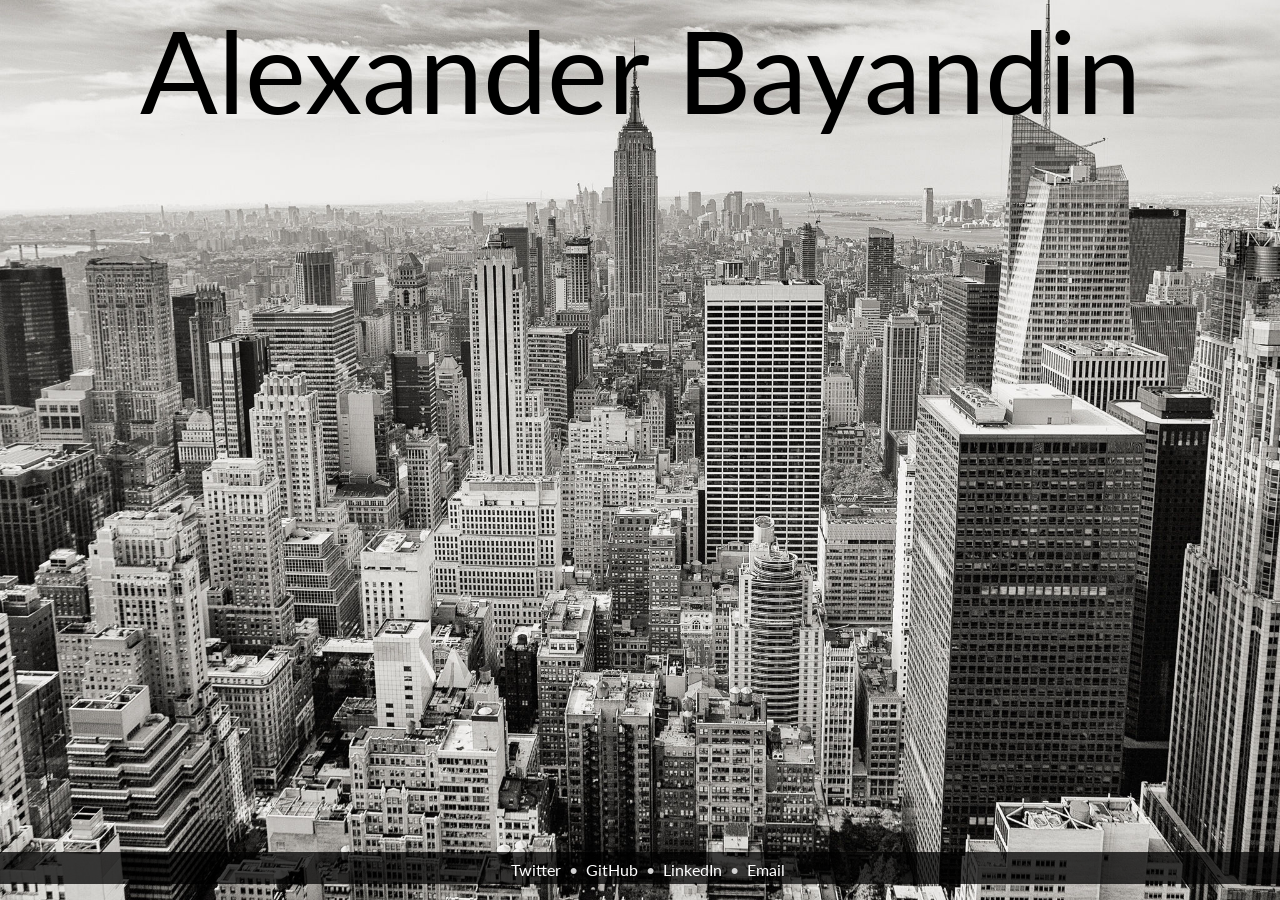
==== index.html @ d18044d2 "Fix mobile layout Closes #1" ====
<!DOCTYPE HTML>

<html>
<head>
    <meta charset="utf-8">
    <title>Alexander Bayandin</title>
    <link rel="author" href="https://twitter.com/abayandin">
    <link rel="icon" href="images/favicon.ico">
    <link rel="stylesheet" type="text/css" href="http://fonts.googleapis.com/css?family=Lato:100">
    <style>
        html, body {
            border: 0;
            padding: 0;
            margin: 0;
        }

        html {
            background: url(images/newyork.jpg) no-repeat center center fixed;
            min-height: 100%;
            -webkit-background-size: cover;
            -moz-background-size: cover;
            -o-background-size: cover;
            background-size: cover;
        }

        body {
            font-family: 'Lato', sans-serif;
        }

        main {
            font-size: 7em;
            font-size: 9vw;
            text-align: center;
        }

        footer {
            bottom: 0;
            padding: 0.5em;
            position: fixed;
            margin-bottom: 1em;
            height: 1em;
            width: 100%;
            background: rgba(0, 0, 0, 0.75);
            color: lightgray;
            font-size: 1em;
            text-align: center;
        }

        a {
            color: #fff;
            text-decoration: none;
        }

        a:hover {
            color: lightgray;
        }
    </style>
</head>
<body>
<main>
    Alexander Bayandin
</main>
<footer>
    <a title="My tweets" rel="me" target="_blank" href="https://twitter.com/abayandin">Twitter</a>
    &nbsp;&bull;&nbsp;
    <a title="My code" rel="me" target="_blank" href="https://github.com/bayandin">GitHub</a>
    &nbsp;&bull;&nbsp;
    <a title="My experience" rel="me" target="_blank" href="https://www.linkedin.com/in/bayandin">LinkedIn</a>
    &nbsp;&bull;&nbsp;
    <a title="Email me" rel="me" target="_blank" href="mailto:Alexander%20Bayandin%3Ca.bayandin@gmail.com%3E">Email</a>
</footer>
</body>
</html>
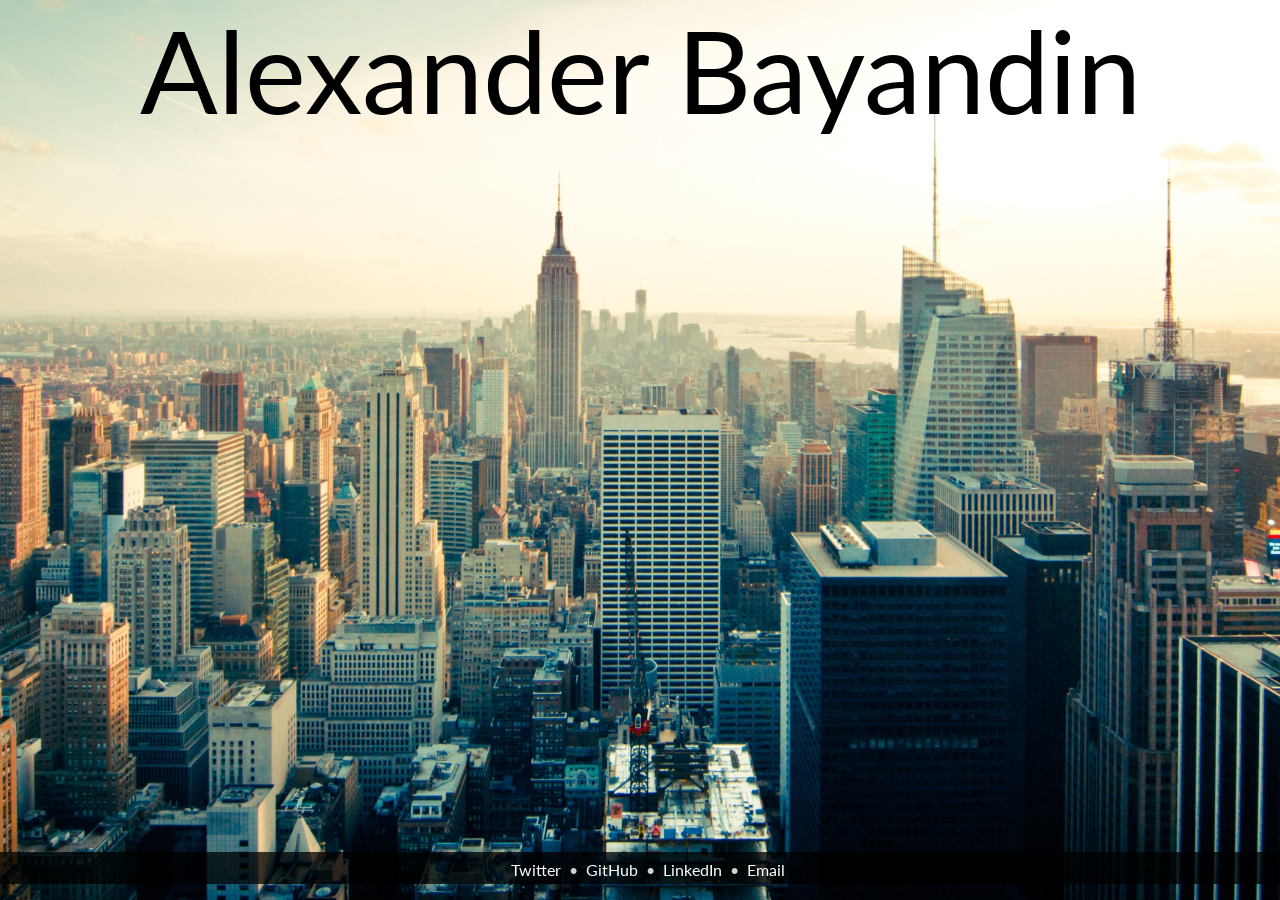
==== commit 8ec68775: "Update background image. Remove CSS prefixes" ====
--- a/index.html
+++ b/index.html
@@ -4,23 +4,20 @@
 <head>
     <meta charset="utf-8">
     <title>Alexander Bayandin</title>
-    <link rel="author" href="https://twitter.com/abayandin">
+    <link rel="author" href="https://plus.google.com/+AlexanderBayandin">
     <link rel="icon" href="images/favicon.ico">
     <link rel="stylesheet" type="text/css" href="http://fonts.googleapis.com/css?family=Lato:100">
     <style>
         html, body {
             border: 0;
+            margin: 0;
             padding: 0;
-            margin: 0;
         }
 
         html {
-            background: url(images/newyork.jpg) no-repeat center center fixed;
+            background: url(images/background.jpg) no-repeat center center fixed;
+            background-size: cover;
             min-height: 100%;
-            -webkit-background-size: cover;
-            -moz-background-size: cover;
-            -o-background-size: cover;
-            background-size: cover;
         }
 
         body {
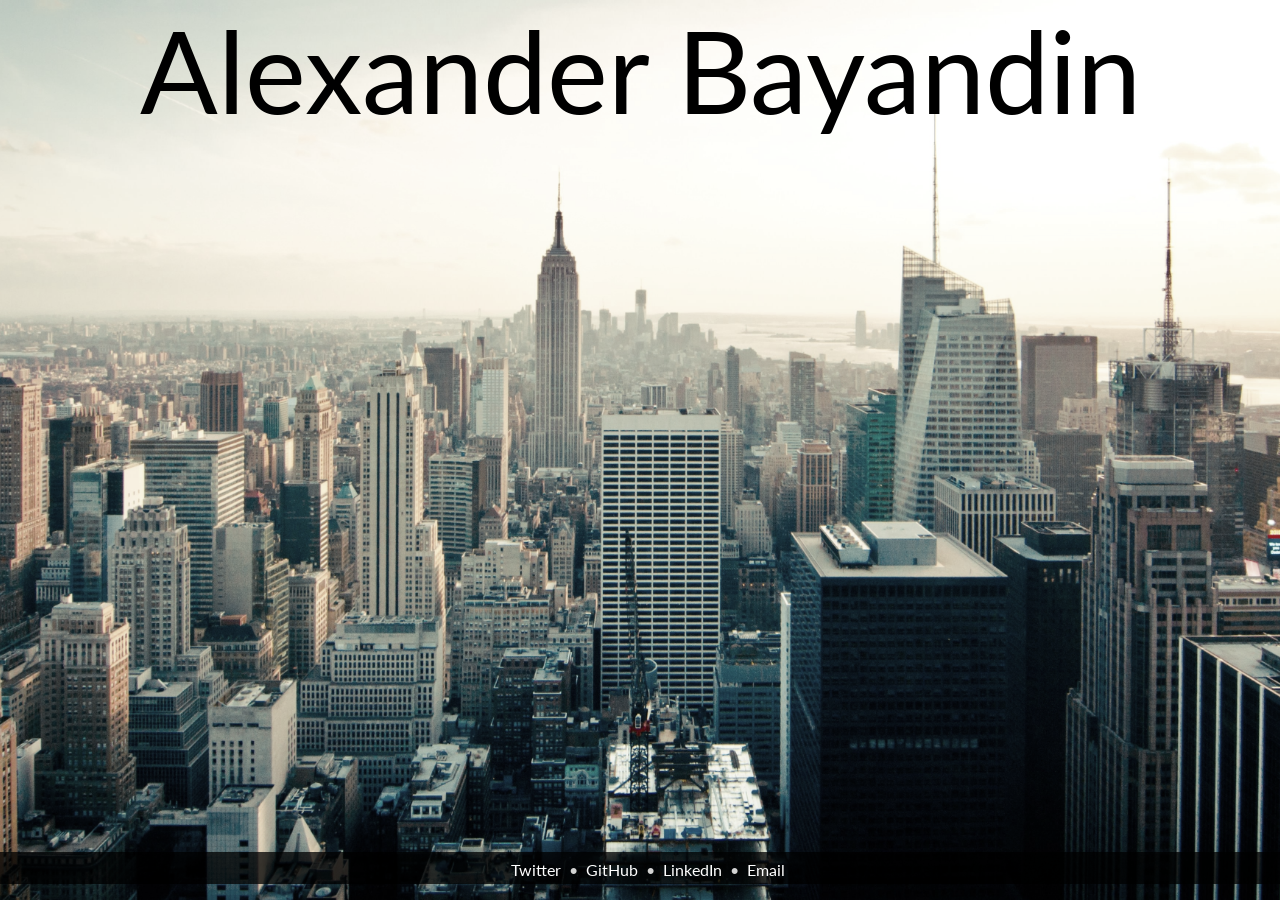
==== commit ceb441b3: "Add CSS filter" ====
--- a/index.html
+++ b/index.html
@@ -1,6 +1,6 @@
 <!DOCTYPE HTML>
 
-<html>
+<html id="html">
 <head>
     <meta charset="utf-8">
     <title>Alexander Bayandin</title>
@@ -54,9 +54,11 @@
     </style>
 </head>
 <body>
+
 <main>
     Alexander Bayandin
 </main>
+
 <footer>
     <a title="My tweets" rel="me" target="_blank" href="https://twitter.com/abayandin">Twitter</a>
     &nbsp;&bull;&nbsp;
@@ -66,5 +68,16 @@
     &nbsp;&bull;&nbsp;
     <a title="Email me" rel="me" target="_blank" href="mailto:Alexander%20Bayandin%3Ca.bayandin@gmail.com%3E">Email</a>
 </footer>
+
+<script>
+    (function () {
+        var now = new Date();
+        var time = (now.getTime() - now.setHours(0, 0, 0, 0)) / 1000 / 60;
+        var saturation = 1 - Math.abs(time / 720 - 1);
+
+        document.getElementById("html").style.webkitFilter = "saturate(" + saturation + ")";
+    })()
+</script>
+
 </body>
 </html>
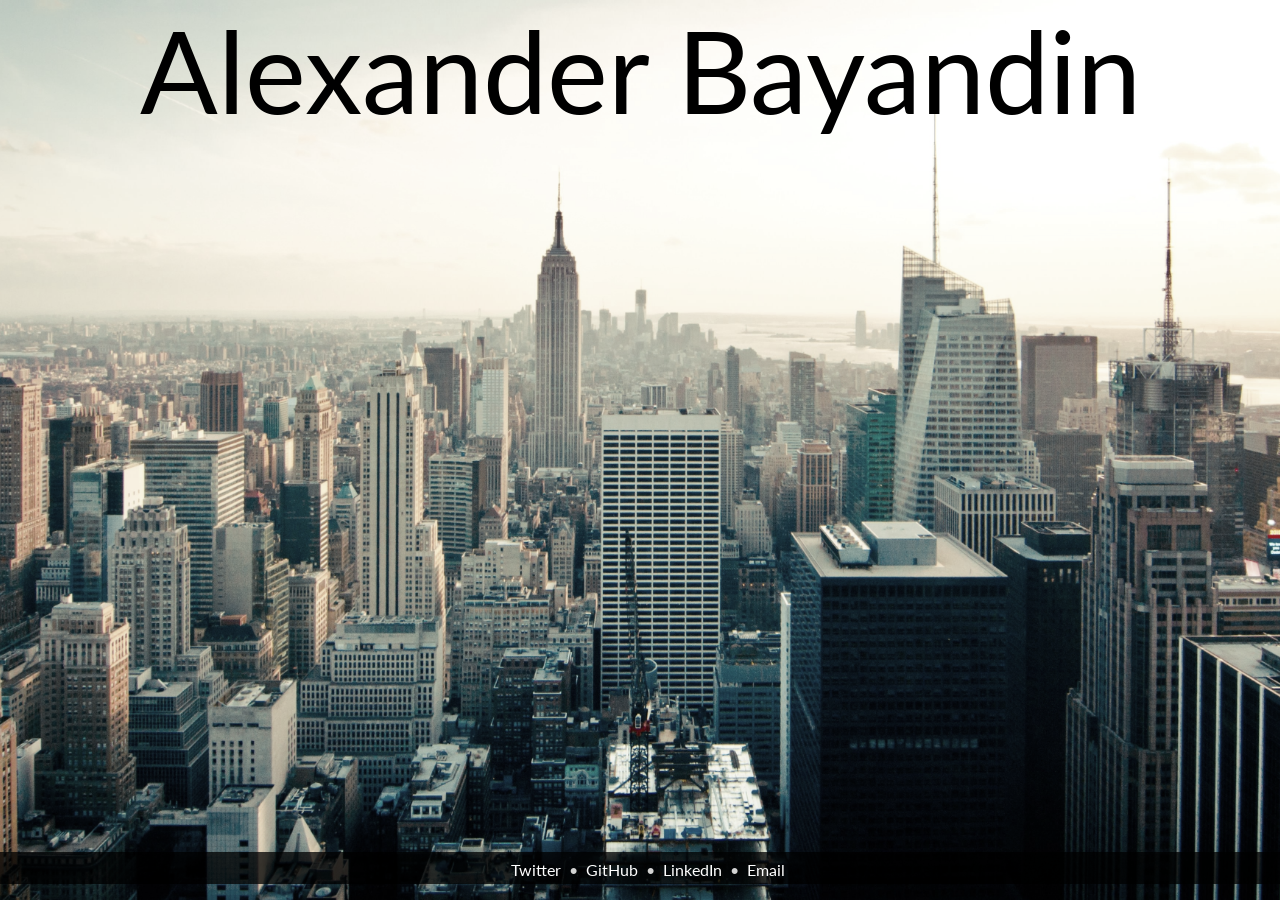
==== commit 8075630d: "Prevent zooming in mobile browsers" ====
--- a/index.html
+++ b/index.html
@@ -3,6 +3,7 @@
 <html id="html">
 <head>
     <meta charset="utf-8">
+    <meta name="viewport" content="width=device-width, initial-scale=1, maximum-scale=1, user-scalable=0"/>
     <title>Alexander Bayandin</title>
     <link rel="author" href="https://plus.google.com/+AlexanderBayandin">
     <link rel="icon" href="images/favicon.ico">
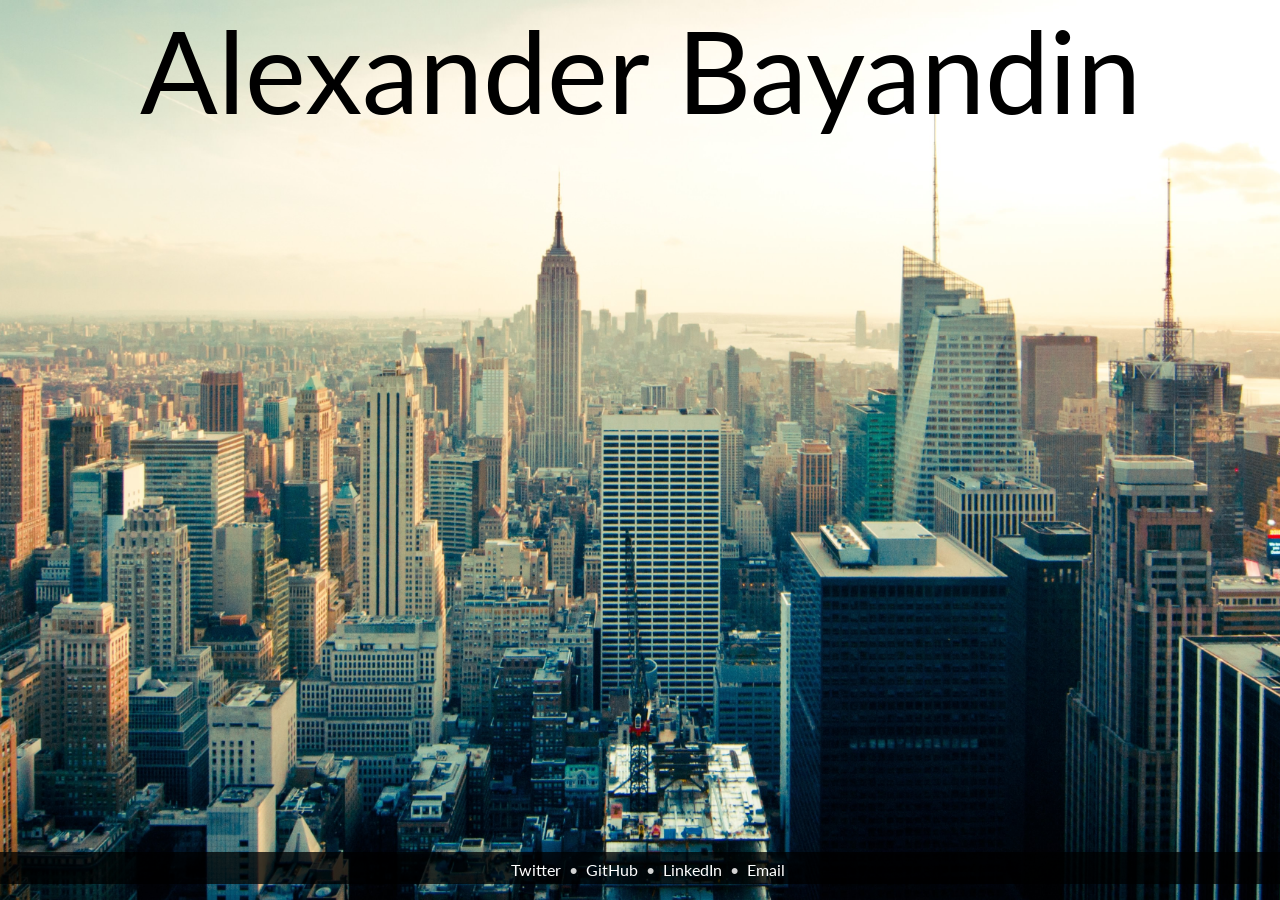
==== commit 8cf2005b: "Add a little bit animation" ====
--- a/index.html
+++ b/index.html
@@ -71,13 +71,14 @@
 </footer>
 
 <script>
-    (function () {
+    function updateSaturation() {
         var now = new Date();
-        var time = (now.getTime() - now.setHours(0, 0, 0, 0)) / 1000 / 60;
-        var saturation = 1 - Math.abs(time / 720 - 1);
+        var time = (now.getTime() - now.setHours(0, 0, 0, 0)) / 1000 / 60 / 60 % 1;
+        var saturation = 1 - Math.abs(2 * time - 1);
 
         document.getElementById("html").style.webkitFilter = "saturate(" + saturation + ")";
-    })()
+    }
+    setInterval(updateSaturation, 1000);
 </script>
 
 </body>
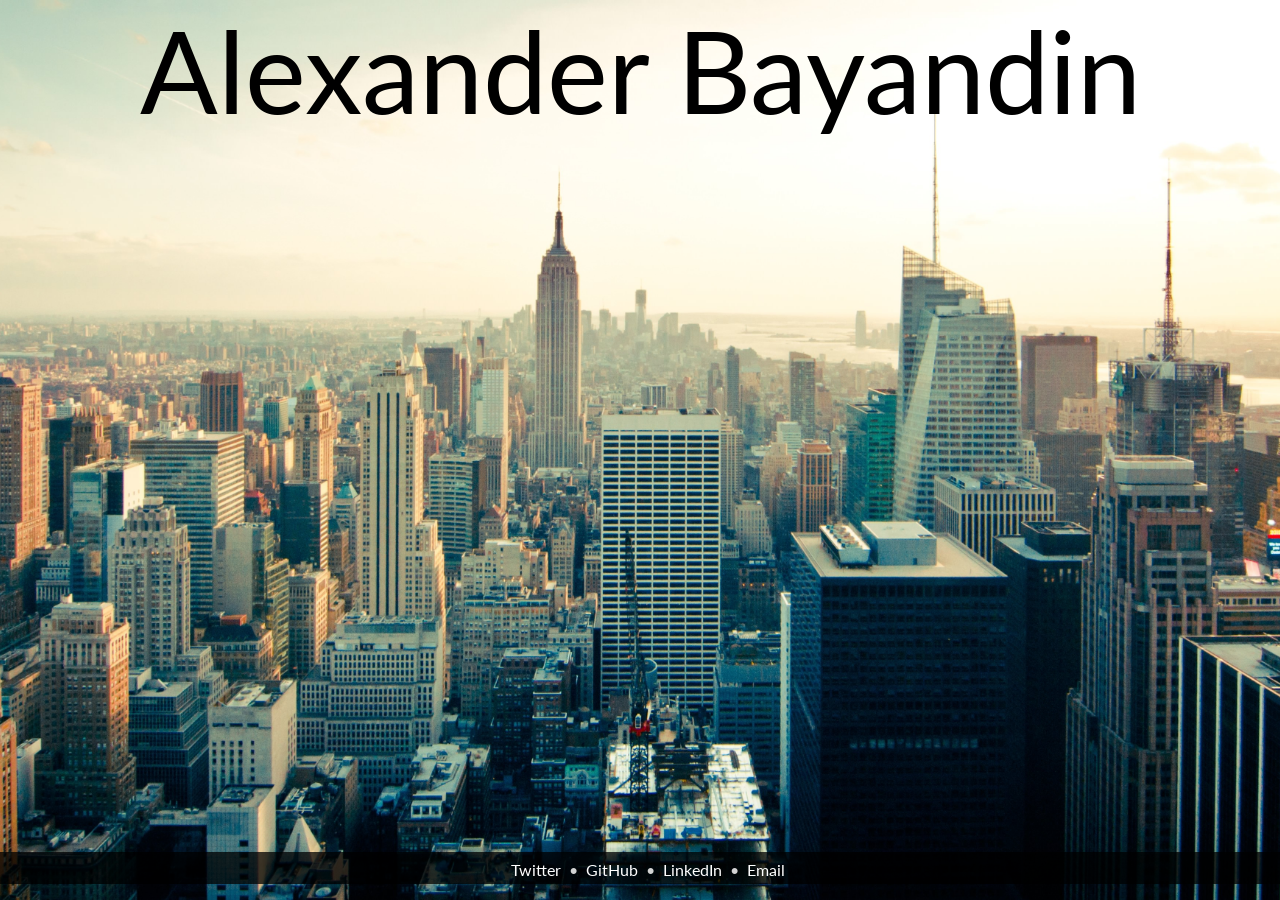
==== commit e7b1f5b3: "Fix setting saturation before delay in setInterval" ====
--- a/index.html
+++ b/index.html
@@ -78,6 +78,7 @@
 
         document.getElementById("html").style.webkitFilter = "saturate(" + saturation + ")";
     }
+    updateSaturation();
     setInterval(updateSaturation, 1000);
 </script>
 
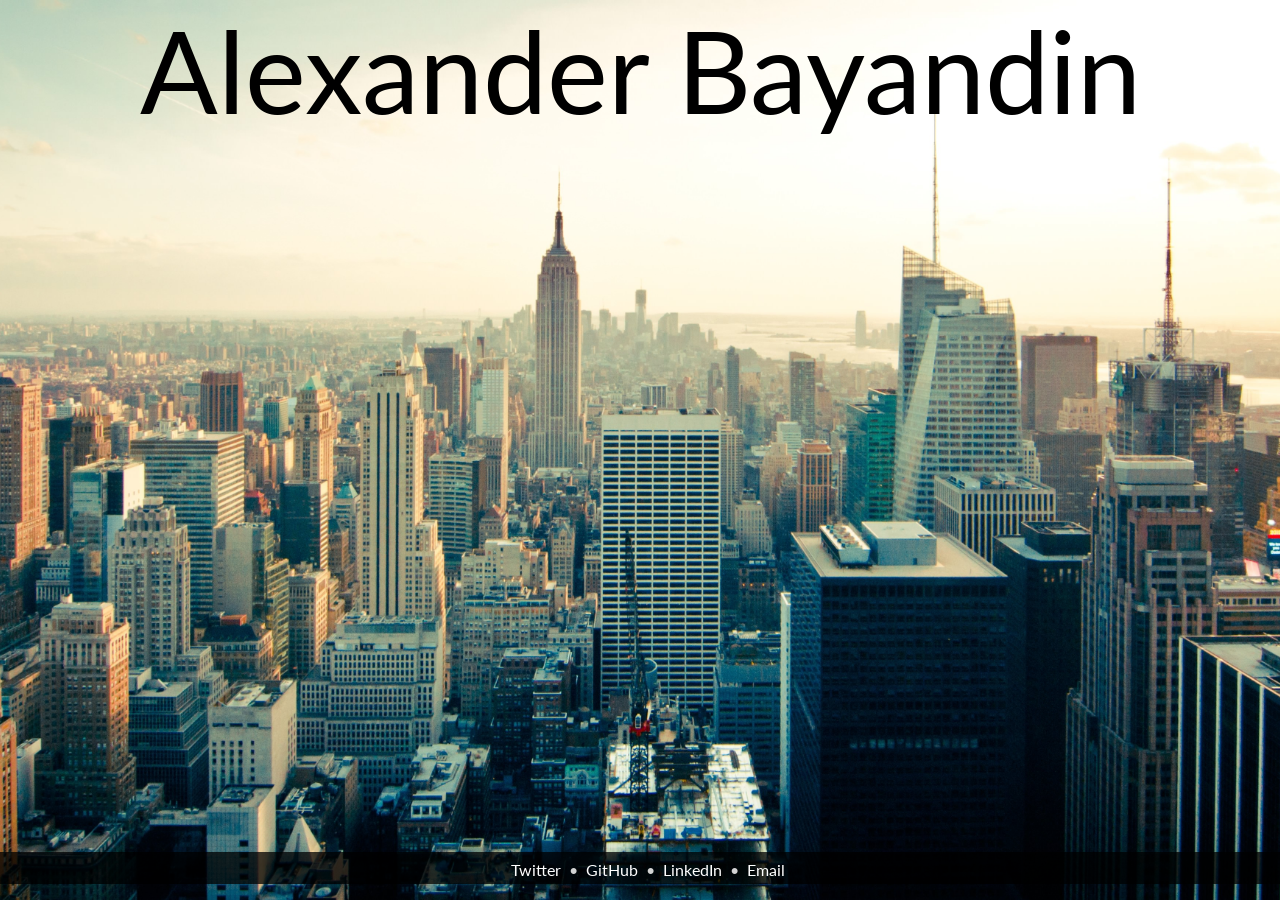
==== commit c30522ca: "Add GA" ====
--- a/index.html
+++ b/index.html
@@ -82,5 +82,22 @@
     setInterval(updateSaturation, 1000);
 </script>
 
+<script>
+    (function (i, s, o, g, r, a, m) {
+        i['GoogleAnalyticsObject'] = r;
+        i[r] = i[r] || function () {
+            (i[r].q = i[r].q || []).push(arguments)
+        }, i[r].l = 1 * new Date();
+        a = s.createElement(o),
+                m = s.getElementsByTagName(o)[0];
+        a.async = 1;
+        a.src = g;
+        m.parentNode.insertBefore(a, m)
+    })(window, document, 'script', '//www.google-analytics.com/analytics.js', 'ga');
+
+    ga('create', 'UA-56786183-1', 'auto');
+    ga('send', 'pageview');
+</script>
+
 </body>
 </html>
